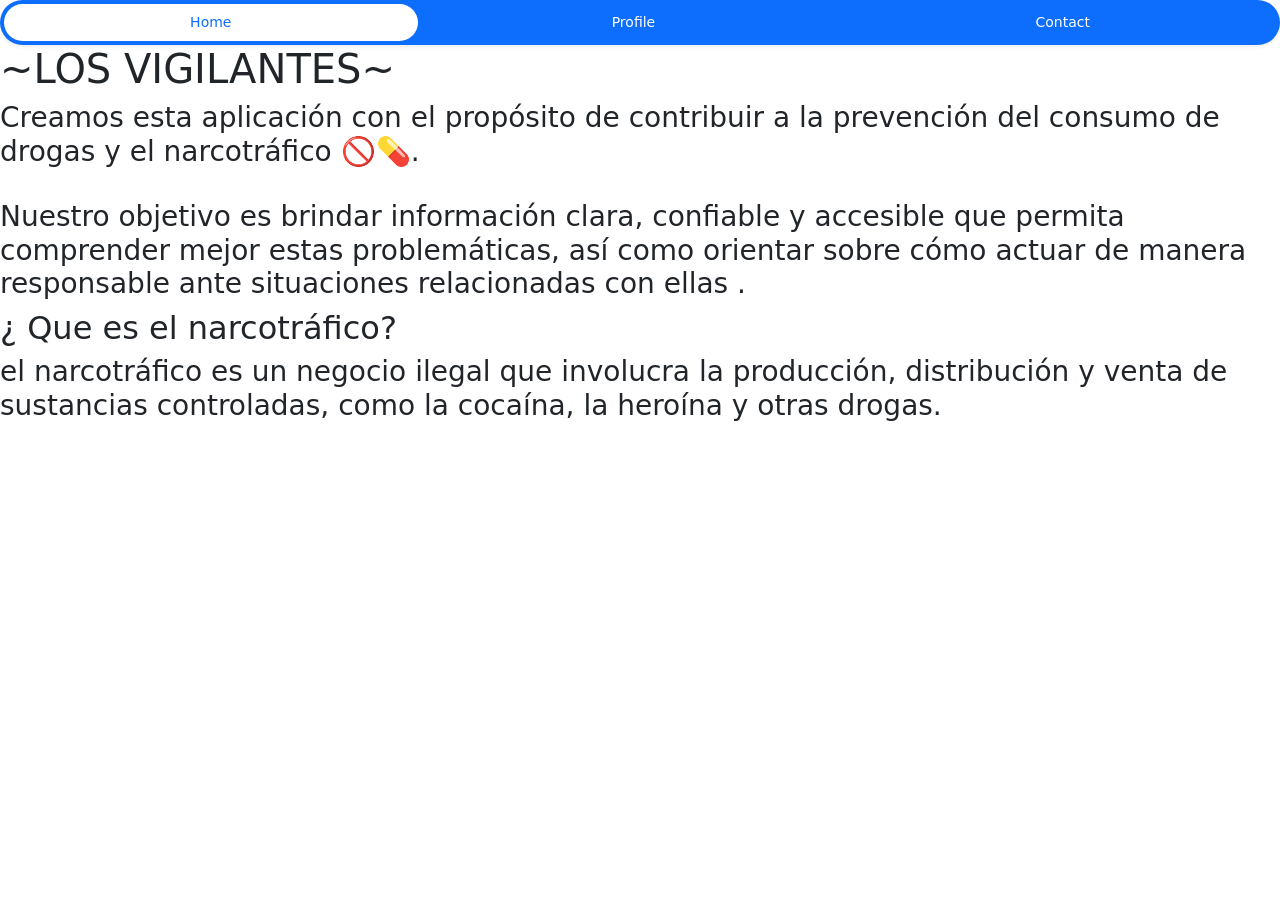
==== index.html @ 3081b62f "letras" ====
<!DOCTYPE html>
<html lang="en">

<head>
    <meta charset="UTF-8">
    <meta name="viewport" content="width=device-width, initial-scale=1.0">
    <link href="https://cdn.jsdelivr.net/npm/bootstrap@5.3.8/dist/css/bootstrap.min.css" rel="stylesheet" integrity="sha384-sRIl4kxILFvY47J16cr9ZwB07vP4J8+LH7qKQnuqkuIAvNWLzeN8tE5YBujZqJLB" crossorigin="anonymous">
    <script src="https://cdn.jsdelivr.net/npm/bootstrap@5.3.8/dist/js/bootstrap.bundle.min.js" integrity="sha384-FKyoEForCGlyvwx9Hj09JcYn3nv7wiPVlz7YYwJrWVcXK/BmnVDxM+D2scQbITxI" crossorigin="anonymous"></script>
    <title>Document</title>
</head>

<body>
    <ul class="nav nav-pills nav-fill gap-2 p-1 small bg-primary rounded-5 shadow-sm" id="pillNav2" role="tablist"
        style="--bs-nav-link-color: var(--bs-white); --bs-nav-pills-link-active-color: var(--bs-primary); --bs-nav-pills-link-active-bg: var(--bs-white);">
        <li class="nav-item" role="presentation">
            <button class="nav-link active rounded-5" id="home-tab2" data-bs-toggle="tab" type="button" role="tab"
                aria-selected="true">Home</button>
        </li>
        <li class="nav-item" role="presentation">
            <button class="nav-link rounded-5" id="profile-tab2" data-bs-toggle="tab" type="button" role="tab"
                aria-selected="false">Profile</button>
        </li>
        <li class="nav-item" role="presentation">
            <button class="nav-link rounded-5" id="contact-tab2" data-bs-toggle="tab" type="button" role="tab"
                aria-selected="false">Contact</button>
        </li>
    </ul>


  <h1>~LOS VIGILANTES~</h1>

    <h3> Creamos esta aplicación con el propósito de contribuir a la prevención del consumo de drogas y el narcotráfico 🚫💊.</h2>
    <img src="" alt="">

    <h3> Nuestro objetivo es brindar información clara, confiable y accesible que permita comprender mejor estas problemáticas, así como orientar sobre cómo actuar de manera responsable ante situaciones relacionadas con ellas .</h2>

<h2>¿ Que es el narcotráfico?</h2>
<h3> el narcotráfico es un negocio ilegal que involucra la producción, distribución y venta de sustancias controladas, como la cocaína, la heroína y otras drogas.</h3>
</body>

</html>
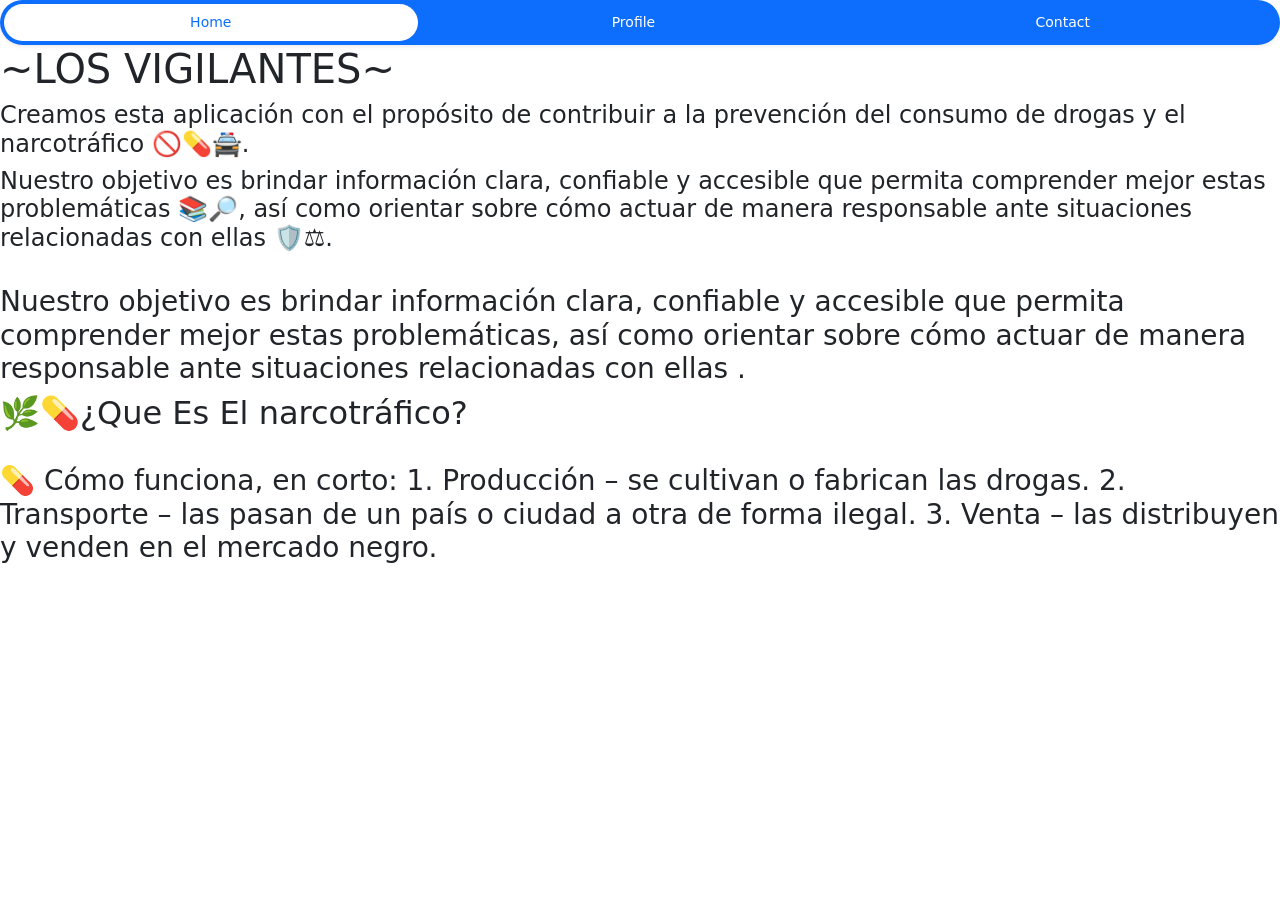
==== commit 8e01f8c1: "agregar informacion de bruno" ====
--- a/index.html
+++ b/index.html
@@ -29,13 +29,19 @@
 
   <h1>~LOS VIGILANTES~</h1>
 
-    <h3> Creamos esta aplicación con el propósito de contribuir a la prevención del consumo de drogas y el narcotráfico 🚫💊.</h2>
+
+    <h4> Creamos esta aplicación con el propósito de contribuir a la prevención del consumo de drogas y el narcotráfico 🚫💊🚔.</h4>
+<h4> Nuestro objetivo es brindar información clara, confiable y accesible que permita comprender mejor estas problemáticas 📚🔎, así como orientar sobre cómo actuar de manera responsable ante situaciones relacionadas con ellas 🛡️⚖️.</h4>
     <img src="" alt="">
 
+
     <h3> Nuestro objetivo es brindar información clara, confiable y accesible que permita comprender mejor estas problemáticas, así como orientar sobre cómo actuar de manera responsable ante situaciones relacionadas con ellas .</h2>
-
-<h2>¿ Que es el narcotráfico?</h2>
-<h3> el narcotráfico es un negocio ilegal que involucra la producción, distribución y venta de sustancias controladas, como la cocaína, la heroína y otras drogas.</h3>
+<h2>🌿💊¿Que Es El narcotráfico?</h2>
+<br>
+<h3> 💊 Cómo funciona, en corto:
+	1.	Producción – se cultivan o fabrican las drogas.
+	2.	Transporte – las pasan de un país o ciudad a otra de forma ilegal.
+	3.	Venta – las distribuyen y venden en el mercado negro.</h3>
 </body>
 
 </html>
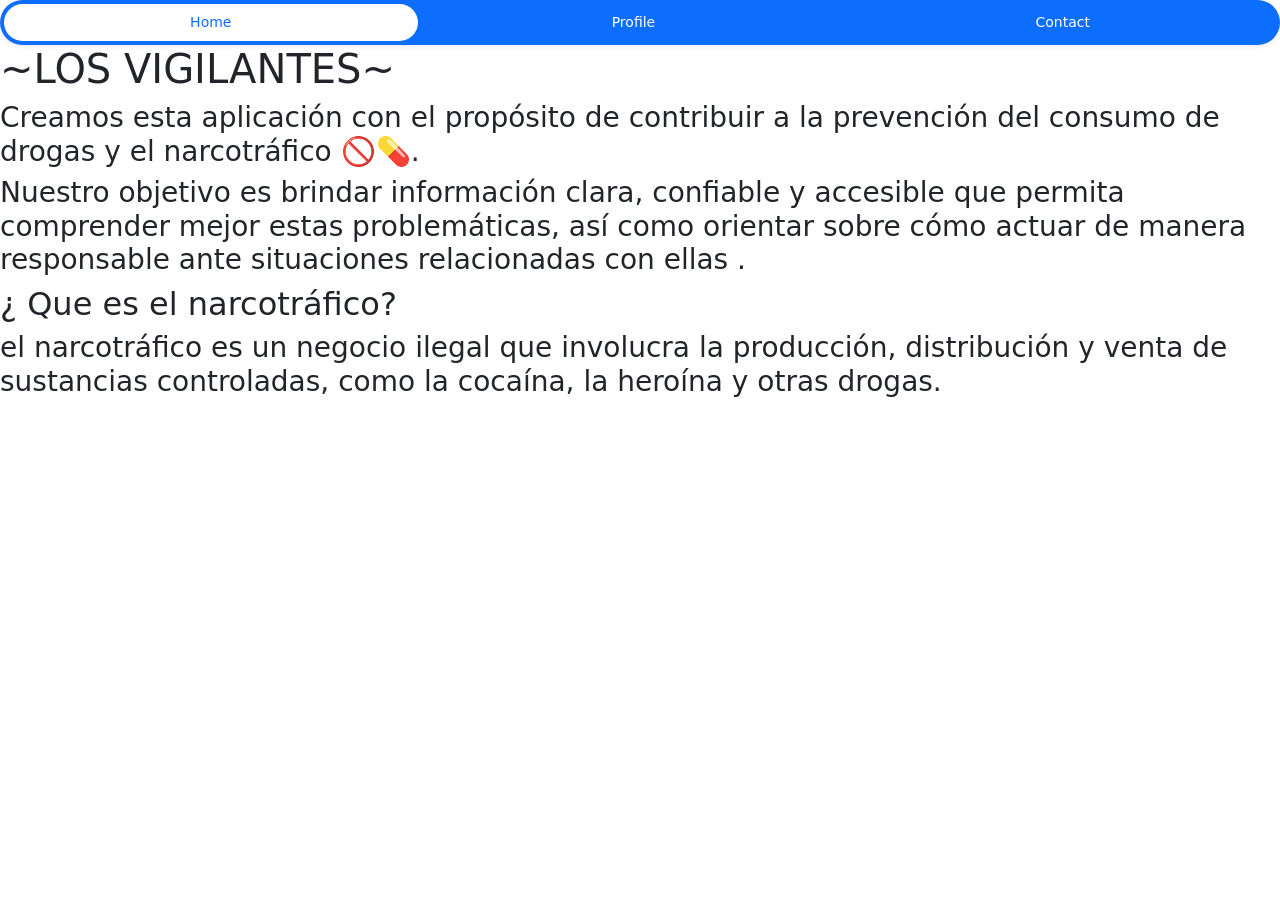
==== commit 1a3050df: "Merge branch 'main' of https://github.com/Copilli/vigilantes" ====
--- a/index.html
+++ b/index.html
@@ -4,8 +4,11 @@
 <head>
     <meta charset="UTF-8">
     <meta name="viewport" content="width=device-width, initial-scale=1.0">
-    <link href="https://cdn.jsdelivr.net/npm/bootstrap@5.3.8/dist/css/bootstrap.min.css" rel="stylesheet" integrity="sha384-sRIl4kxILFvY47J16cr9ZwB07vP4J8+LH7qKQnuqkuIAvNWLzeN8tE5YBujZqJLB" crossorigin="anonymous">
-    <script src="https://cdn.jsdelivr.net/npm/bootstrap@5.3.8/dist/js/bootstrap.bundle.min.js" integrity="sha384-FKyoEForCGlyvwx9Hj09JcYn3nv7wiPVlz7YYwJrWVcXK/BmnVDxM+D2scQbITxI" crossorigin="anonymous"></script>
+    <link href="https://cdn.jsdelivr.net/npm/bootstrap@5.3.8/dist/css/bootstrap.min.css" rel="stylesheet"
+        integrity="sha384-sRIl4kxILFvY47J16cr9ZwB07vP4J8+LH7qKQnuqkuIAvNWLzeN8tE5YBujZqJLB" crossorigin="anonymous">
+    <script src="https://cdn.jsdelivr.net/npm/bootstrap@5.3.8/dist/js/bootstrap.bundle.min.js"
+        integrity="sha384-FKyoEForCGlyvwx9Hj09JcYn3nv7wiPVlz7YYwJrWVcXK/BmnVDxM+D2scQbITxI"
+        crossorigin="anonymous"></script>
     <title>Document</title>
 </head>
 
@@ -27,21 +30,15 @@
     </ul>
 
 
-  <h1>~LOS VIGILANTES~</h1>
+    <h1>~LOS VIGILANTES~</h1>
 
-
-    <h4> Creamos esta aplicación con el propósito de contribuir a la prevención del consumo de drogas y el narcotráfico 🚫💊🚔.</h4>
-<h4> Nuestro objetivo es brindar información clara, confiable y accesible que permita comprender mejor estas problemáticas 📚🔎, así como orientar sobre cómo actuar de manera responsable ante situaciones relacionadas con ellas 🛡️⚖️.</h4>
-    <img src="" alt="">
-
+    <h3> Creamos esta aplicación con el propósito de contribuir a la prevención del consumo de drogas y el narcotráfico 🚫💊.</h2>
+    
 
     <h3> Nuestro objetivo es brindar información clara, confiable y accesible que permita comprender mejor estas problemáticas, así como orientar sobre cómo actuar de manera responsable ante situaciones relacionadas con ellas .</h2>
-<h2>🌿💊¿Que Es El narcotráfico?</h2>
-<br>
-<h3> 💊 Cómo funciona, en corto:
-	1.	Producción – se cultivan o fabrican las drogas.
-	2.	Transporte – las pasan de un país o ciudad a otra de forma ilegal.
-	3.	Venta – las distribuyen y venden en el mercado negro.</h3>
+
+<h2>¿ Que es el narcotráfico?</h2>
+<h3> el narcotráfico es un negocio ilegal que involucra la producción, distribución y venta de sustancias controladas, como la cocaína, la heroína y otras drogas.</h3>
 </body>
 
 </html>
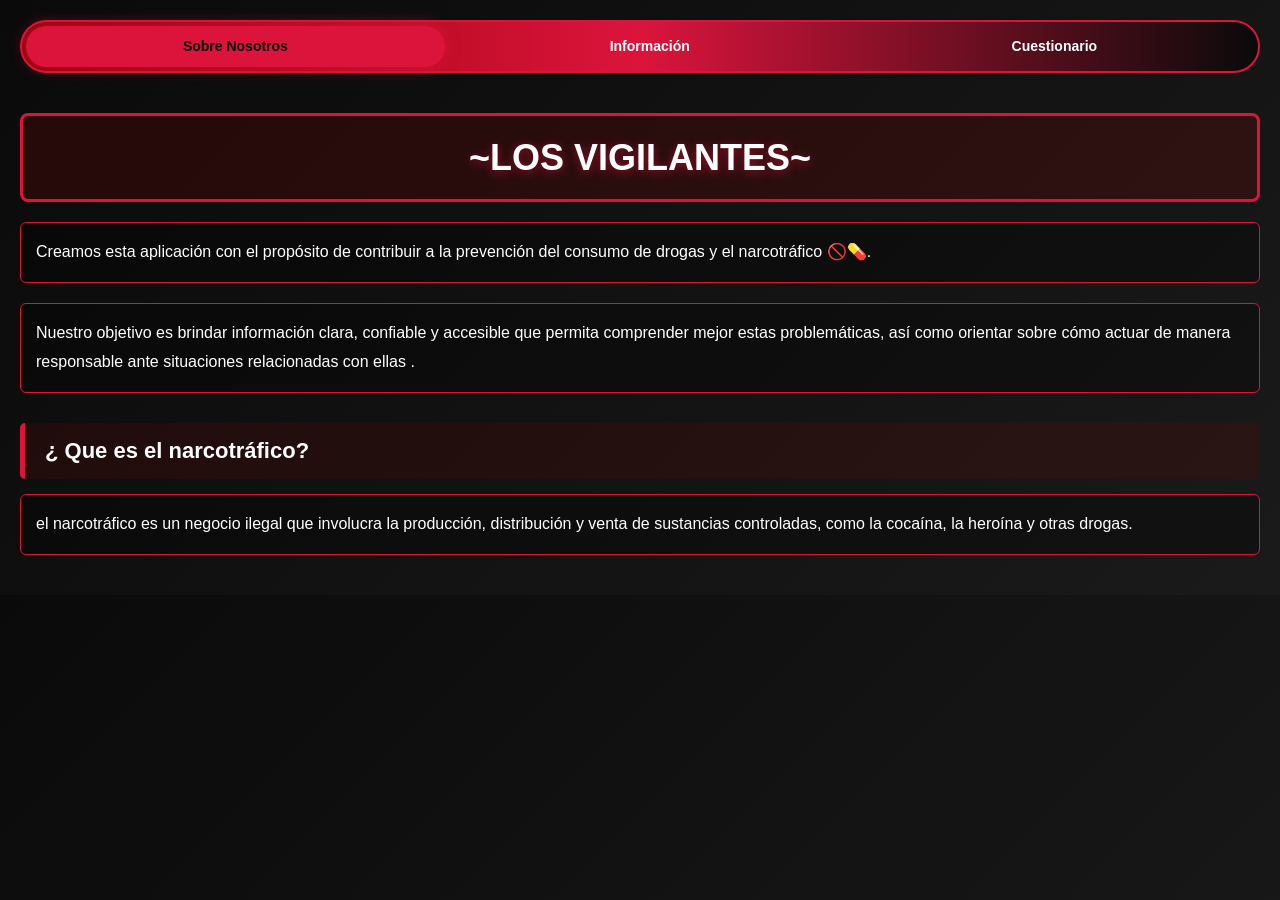
==== commit c0e8b346: "Add styling and structure for About Us and Info pages, including navigation and responsive design" ====
--- a/index.html
+++ b/index.html
@@ -6,6 +6,7 @@
     <meta name="viewport" content="width=device-width, initial-scale=1.0">
     <link href="https://cdn.jsdelivr.net/npm/bootstrap@5.3.8/dist/css/bootstrap.min.css" rel="stylesheet"
         integrity="sha384-sRIl4kxILFvY47J16cr9ZwB07vP4J8+LH7qKQnuqkuIAvNWLzeN8tE5YBujZqJLB" crossorigin="anonymous">
+    <link rel="stylesheet" href="./index.css">
     <script src="https://cdn.jsdelivr.net/npm/bootstrap@5.3.8/dist/js/bootstrap.bundle.min.js"
         integrity="sha384-FKyoEForCGlyvwx9Hj09JcYn3nv7wiPVlz7YYwJrWVcXK/BmnVDxM+D2scQbITxI"
         crossorigin="anonymous"></script>
@@ -16,16 +17,13 @@
     <ul class="nav nav-pills nav-fill gap-2 p-1 small bg-primary rounded-5 shadow-sm" id="pillNav2" role="tablist"
         style="--bs-nav-link-color: var(--bs-white); --bs-nav-pills-link-active-color: var(--bs-primary); --bs-nav-pills-link-active-bg: var(--bs-white);">
         <li class="nav-item" role="presentation">
-            <button class="nav-link active rounded-5" id="home-tab2" data-bs-toggle="tab" type="button" role="tab"
-                aria-selected="true">Home</button>
+            <a class="nav-link active rounded-5" id="home-tab2" href="./index.html" aria-current="page">Sobre Nosotros</a>
         </li>
         <li class="nav-item" role="presentation">
-            <button class="nav-link rounded-5" id="profile-tab2" data-bs-toggle="tab" type="button" role="tab"
-                aria-selected="false">Profile</button>
+            <a class="nav-link rounded-5" id="profile-tab2" href="./info/info.html">Información</a>
         </li>
         <li class="nav-item" role="presentation">
-            <button class="nav-link rounded-5" id="contact-tab2" data-bs-toggle="tab" type="button" role="tab"
-                aria-selected="false">Contact</button>
+            <a class="nav-link rounded-5" id="contact-tab2" href="./aboutUs/aboutUs.html">Cuestionario</a>
         </li>
     </ul>
 
--- a/index.css
+++ b/index.css
@@ -0,0 +1,121 @@
+/* Colores principales */
+:root {
+    --primary-red: #DC143C;
+    --dark-red: #8B0000;
+    --black: #0a0a0a;
+    --white: #ffffff;
+}
+
+/* Estilos generales */
+body {
+    background: linear-gradient(135deg, var(--black) 0%, #1a1a1a 100%);
+    color: var(--white);
+    font-family: 'Arial', sans-serif;
+    padding: 20px;
+}
+
+/* Estilos de la navegación */
+.nav {
+    background: linear-gradient(90deg, var(--dark-red) 0%, var(--primary-red) 50%, var(--black) 100%) !important;
+    border: 2px solid var(--primary-red);
+    box-shadow: 0 0 20px rgba(220, 20, 60, 0.5);
+}
+
+.nav-link {
+    color: var(--white) !important;
+    font-weight: bold;
+    transition: all 0.3s ease;
+    border: 2px solid transparent;
+}
+
+.nav-link:hover {
+    background: var(--primary-red) !important;
+    color: var(--black) !important;
+    transform: scale(1.05);
+    box-shadow: 0 0 15px rgba(220, 20, 60, 0.8);
+}
+
+.nav-link.active {
+    background: var(--primary-red) !important;
+    color: var(--black) !important;
+    box-shadow: 0 0 15px rgba(220, 20, 60, 0.8);
+}
+
+/* Estilos de títulos h1 */
+h1 {
+    color: var(--white);
+    font-size: 36px;
+    font-weight: bold;
+    margin-top: 40px;
+    margin-bottom: 20px;
+    padding: 20px;
+    border: 3px solid var(--primary-red);
+    background: rgba(139, 0, 0, 0.2);
+    border-radius: 8px;
+    text-shadow: 0 2px 10px rgba(220, 20, 60, 0.6);
+    text-align: center;
+    transition: all 0.3s ease;
+}
+
+h1:hover {
+    border: 3px solid var(--white);
+    background: rgba(220, 20, 60, 0.2);
+    box-shadow: 0 0 25px rgba(220, 20, 60, 0.5);
+}
+
+/* Estilos de h2 */
+h2 {
+    color: var(--white);
+    font-size: 22px;
+    font-weight: bold;
+    margin-top: 30px;
+    margin-bottom: 15px;
+    padding: 15px 20px;
+    border-left: 5px solid var(--primary-red);
+    background: rgba(139, 0, 0, 0.15);
+    border-radius: 5px;
+    transition: all 0.3s ease;
+}
+
+h2:hover {
+    border-left: 5px solid var(--white);
+    background: rgba(220, 20, 60, 0.15);
+    box-shadow: 0 0 15px rgba(220, 20, 60, 0.3);
+}
+
+/* Estilos de h3 */
+h3 {
+    color: var(--white);
+    font-size: 16px;
+    line-height: 1.8;
+    margin-bottom: 20px;
+    padding: 15px;
+    background: rgba(0, 0, 0, 0.3);
+    border: 1px solid var(--primary-red);
+    border-radius: 6px;
+    transition: all 0.3s ease;
+}
+
+h3:hover {
+    background: rgba(220, 20, 60, 0.1);
+    box-shadow: 0 4px 15px rgba(220, 20, 60, 0.3);
+    transform: translateX(5px);
+}
+
+/* Scroll personalizado */
+::-webkit-scrollbar {
+    width: 12px;
+}
+
+::-webkit-scrollbar-track {
+    background: var(--black);
+}
+
+::-webkit-scrollbar-thumb {
+    background: linear-gradient(90deg, var(--dark-red), var(--primary-red));
+    border-radius: 6px;
+}
+
+::-webkit-scrollbar-thumb:hover {
+    background: var(--white);
+}
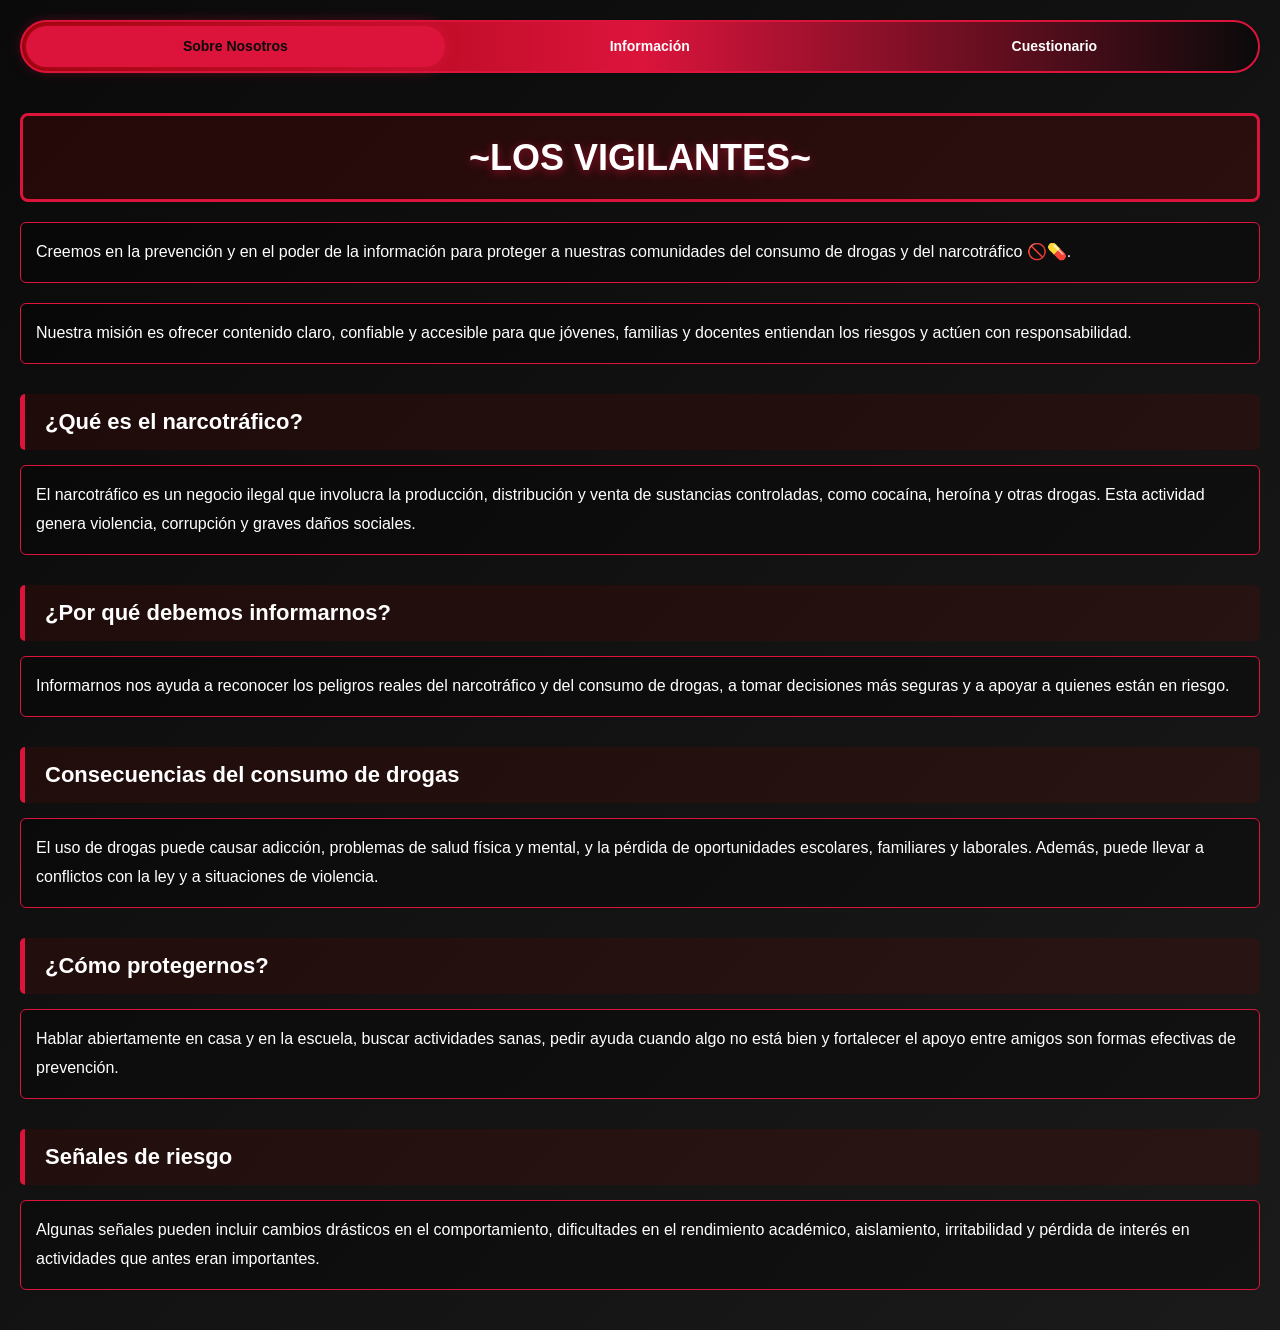
==== commit cf4d2011: "Revise content on index.html to enhance clarity and impact regarding drug prevention and the dangers" ====
--- a/index.html
+++ b/index.html
@@ -30,13 +30,24 @@
 
     <h1>~LOS VIGILANTES~</h1>
 
-    <h3> Creamos esta aplicación con el propósito de contribuir a la prevención del consumo de drogas y el narcotráfico 🚫💊.</h2>
-    
+    <h3>Creemos en la prevención y en el poder de la información para proteger a nuestras comunidades del consumo de drogas y del narcotráfico 🚫💊.</h3>
 
-    <h3> Nuestro objetivo es brindar información clara, confiable y accesible que permita comprender mejor estas problemáticas, así como orientar sobre cómo actuar de manera responsable ante situaciones relacionadas con ellas .</h2>
+    <h3>Nuestra misión es ofrecer contenido claro, confiable y accesible para que jóvenes, familias y docentes entiendan los riesgos y actúen con responsabilidad.</h3>
 
-<h2>¿ Que es el narcotráfico?</h2>
-<h3> el narcotráfico es un negocio ilegal que involucra la producción, distribución y venta de sustancias controladas, como la cocaína, la heroína y otras drogas.</h3>
+    <h2>¿Qué es el narcotráfico?</h2>
+    <h3>El narcotráfico es un negocio ilegal que involucra la producción, distribución y venta de sustancias controladas, como cocaína, heroína y otras drogas. Esta actividad genera violencia, corrupción y graves daños sociales.</h3>
+
+    <h2>¿Por qué debemos informarnos?</h2>
+    <h3>Informarnos nos ayuda a reconocer los peligros reales del narcotráfico y del consumo de drogas, a tomar decisiones más seguras y a apoyar a quienes están en riesgo.</h3>
+
+    <h2>Consecuencias del consumo de drogas</h2>
+    <h3>El uso de drogas puede causar adicción, problemas de salud física y mental, y la pérdida de oportunidades escolares, familiares y laborales. Además, puede llevar a conflictos con la ley y a situaciones de violencia.</h3>
+
+    <h2>¿Cómo protegernos?</h2>
+    <h3>Hablar abiertamente en casa y en la escuela, buscar actividades sanas, pedir ayuda cuando algo no está bien y fortalecer el apoyo entre amigos son formas efectivas de prevención.</h3>
+
+    <h2>Señales de riesgo</h2>
+    <h3>Algunas señales pueden incluir cambios drásticos en el comportamiento, dificultades en el rendimiento académico, aislamiento, irritabilidad y pérdida de interés en actividades que antes eran importantes.</h3>
 </body>
 
 </html>
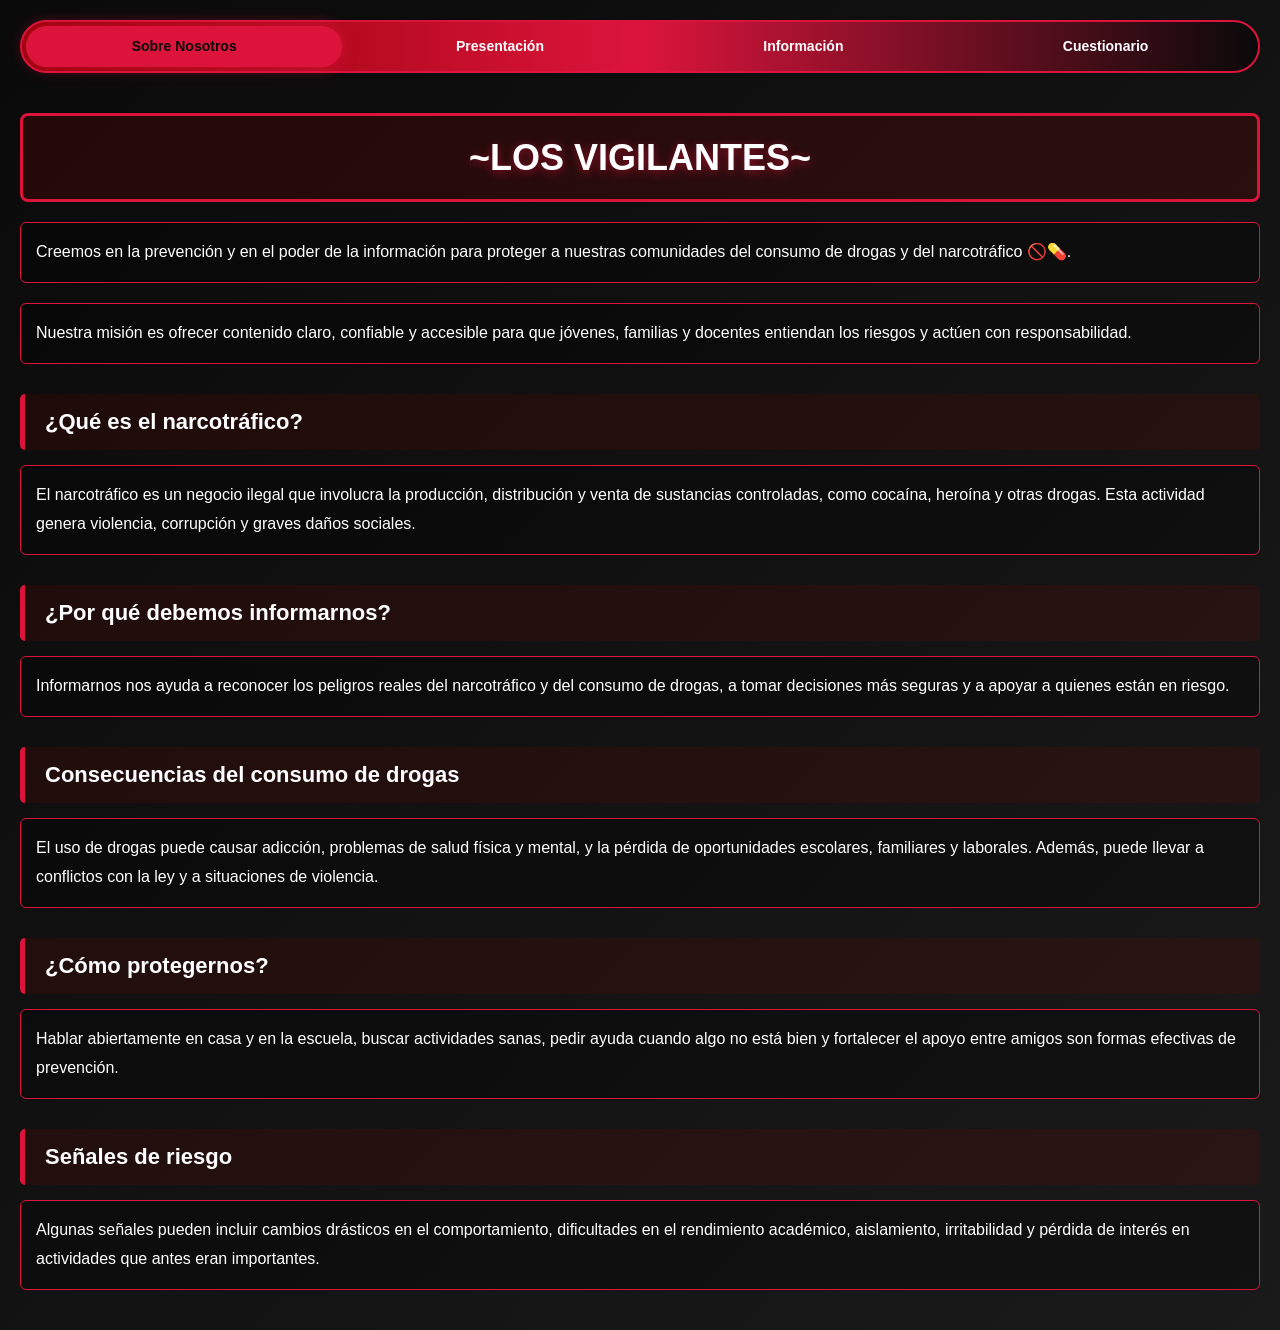
==== commit d83dc00b: "Add navigation link to Presentación page and create presentacion.css for styling" ====
--- a/index.html
+++ b/index.html
@@ -18,6 +18,9 @@
         style="--bs-nav-link-color: var(--bs-white); --bs-nav-pills-link-active-color: var(--bs-primary); --bs-nav-pills-link-active-bg: var(--bs-white);">
         <li class="nav-item" role="presentation">
             <a class="nav-link active rounded-5" id="home-tab2" href="./index.html" aria-current="page">Sobre Nosotros</a>
+        </li>
+        <li class="nav-item" role="presentation">
+            <a class="nav-link rounded-5" id="presentation-tab" href="./presentacion.html">Presentación</a>
         </li>
         <li class="nav-item" role="presentation">
             <a class="nav-link rounded-5" id="profile-tab2" href="./info/info.html">Información</a>
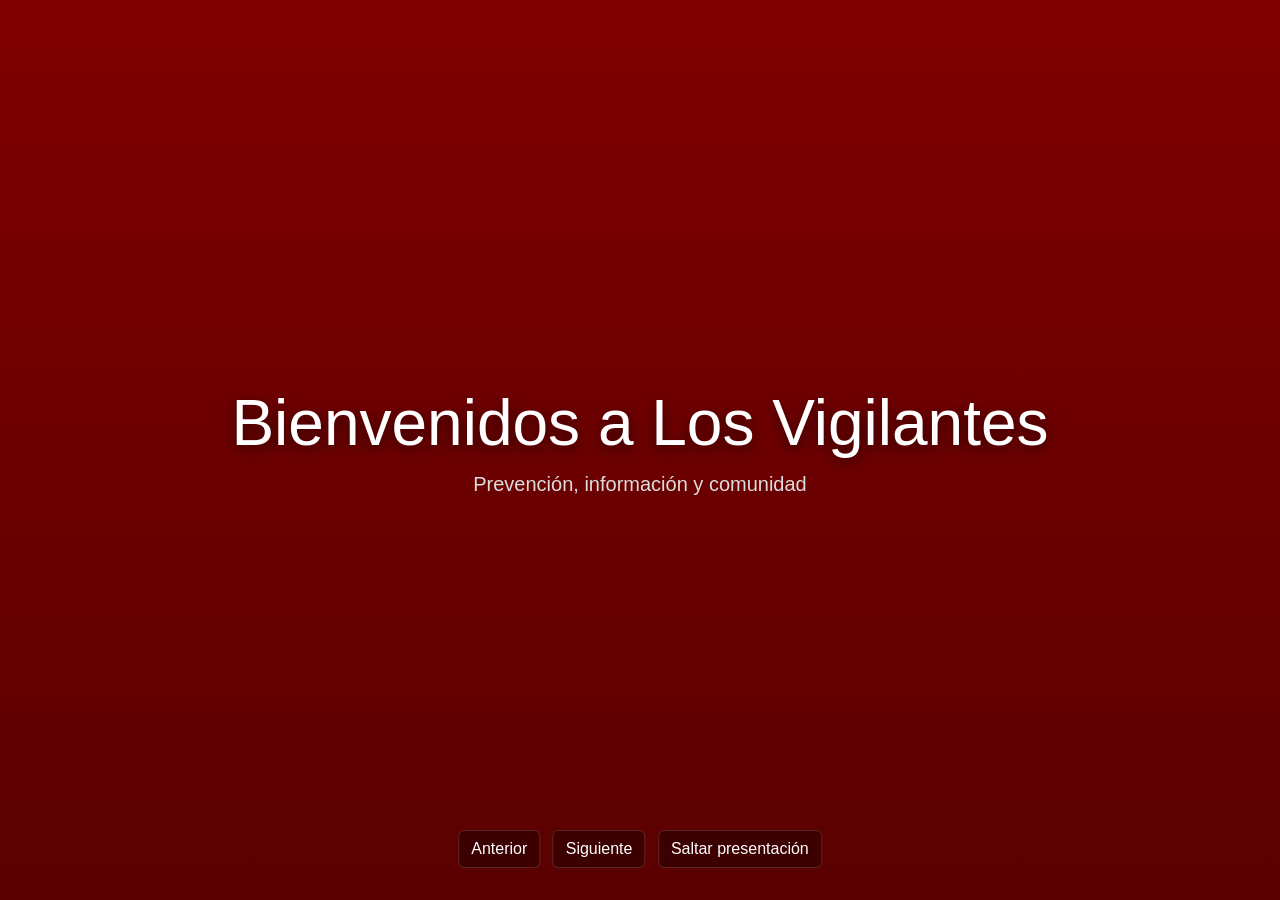
==== commit 5f3baae7: "Redirect to Presentación page on app load and remove navigation link for clarity" ====
--- a/index.html
+++ b/index.html
@@ -11,6 +11,18 @@
         integrity="sha384-FKyoEForCGlyvwx9Hj09JcYn3nv7wiPVlz7YYwJrWVcXK/BmnVDxM+D2scQbITxI"
         crossorigin="anonymous"></script>
     <title>Document</title>
+    <script>
+        // Redirigir a la presentación al cargar la app, salvo que el usuario la haya saltado
+        try {
+            const skipped = localStorage.getItem('skipPresentation') === 'true'
+            if (!skipped) {
+                window.location.href = './presentacion.html'
+            }
+        } catch (e) {
+            // Si localStorage no está disponible, redirige por defecto
+            window.location.href = './presentacion.html'
+        }
+    </script>
 </head>
 
 <body>
@@ -18,9 +30,6 @@
         style="--bs-nav-link-color: var(--bs-white); --bs-nav-pills-link-active-color: var(--bs-primary); --bs-nav-pills-link-active-bg: var(--bs-white);">
         <li class="nav-item" role="presentation">
             <a class="nav-link active rounded-5" id="home-tab2" href="./index.html" aria-current="page">Sobre Nosotros</a>
-        </li>
-        <li class="nav-item" role="presentation">
-            <a class="nav-link rounded-5" id="presentation-tab" href="./presentacion.html">Presentación</a>
         </li>
         <li class="nav-item" role="presentation">
             <a class="nav-link rounded-5" id="profile-tab2" href="./info/info.html">Información</a>
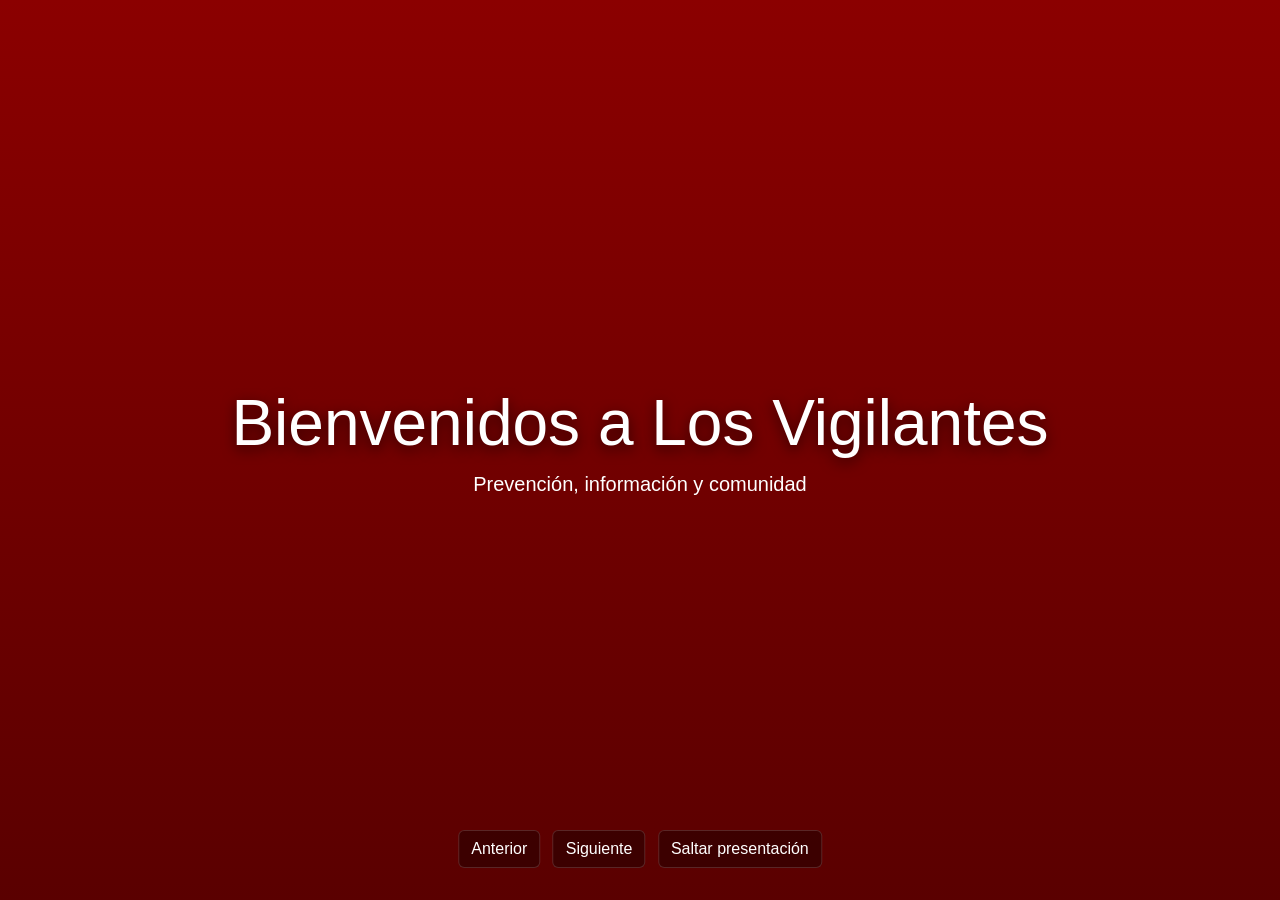
==== commit 42ddd019: "Update navigation links to use consistent naming for "About Us" and "home"" ====
--- a/index.html
+++ b/index.html
@@ -29,13 +29,13 @@
     <ul class="nav nav-pills nav-fill gap-2 p-1 small bg-primary rounded-5 shadow-sm" id="pillNav2" role="tablist"
         style="--bs-nav-link-color: var(--bs-white); --bs-nav-pills-link-active-color: var(--bs-primary); --bs-nav-pills-link-active-bg: var(--bs-white);">
         <li class="nav-item" role="presentation">
-            <a class="nav-link active rounded-5" id="home-tab2" href="./index.html" aria-current="page">Sobre Nosotros</a>
+            <a class="nav-link active rounded-5" id="home-tab2" href="./index.html" aria-current="page">home</a>
         </li>
         <li class="nav-item" role="presentation">
             <a class="nav-link rounded-5" id="profile-tab2" href="./info/info.html">Información</a>
         </li>
         <li class="nav-item" role="presentation">
-            <a class="nav-link rounded-5" id="contact-tab2" href="./aboutUs/aboutUs.html">Cuestionario</a>
+            <a class="nav-link rounded-5" id="contact-tab2" href="./aboutUs/aboutUs.html">About Us</a>
         </li>
     </ul>
 
--- a/index.css
+++ b/index.css
@@ -4,6 +4,9 @@
     --dark-red: #8B0000;
     --black: #0a0a0a;
     --white: #ffffff;
+    --surface: rgba(255, 255, 255, 0.06);
+    --surface-strong: rgba(255, 255, 255, 0.14);
+    --surface-muted: rgba(0, 0, 0, 0.3);
 }
 
 /* Estilos generales */
